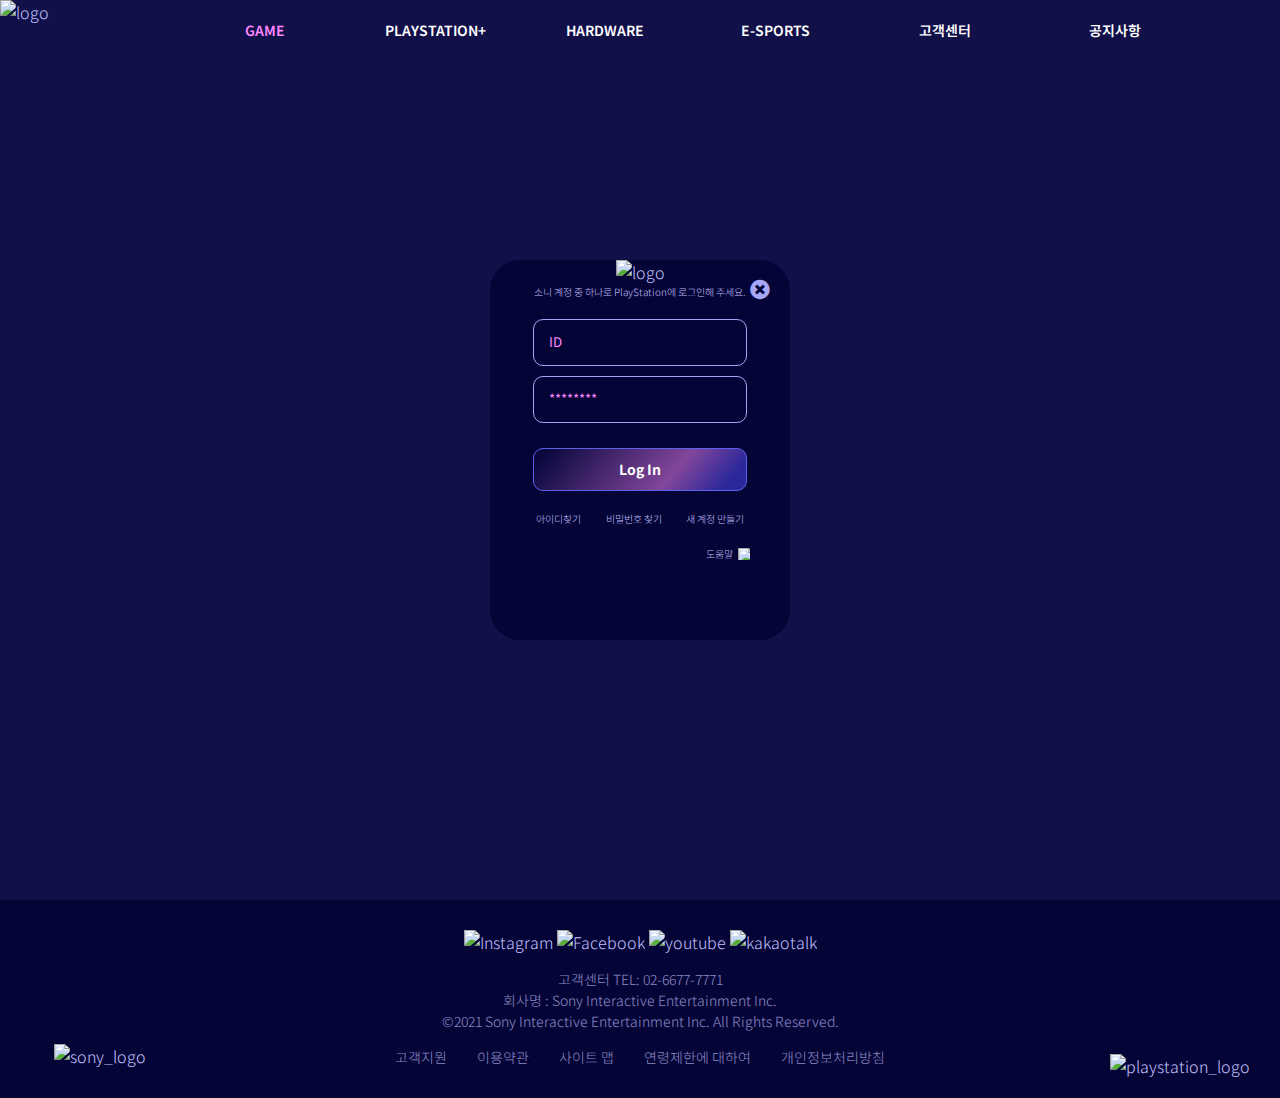
==== html/login.html @ 37c3e9d9 "upload" ====
<!DOCTYPE html>
<html lang="en">

<head>
    <meta charset="UTF-8" />
    <meta http-equiv="X-UA-Compatible" content="IE=edge" />
    <meta name="viewport" content="width=device-width, initial-scale=1.0" />

    <link rel="stylesheet" href="../css/reset.css" />
    <link rel="stylesheet" href="../css/common.css" />
    <link rel="stylesheet" href="../css/login.css" />
    <link rel="stylesheet" href="https://use.fontawesome.com/releases/v5.7.2/css/all.css" />

    <link rel="icon" type="image/x-icon" href="../image/image_main/A_선png.png" />

    <title>로그인</title>
</head>

<body>
    <!-- 헤더 -->
    <header class="header">
        <div class="inner">
            <h1 class="logo">
                <a href="../index.html">
                    <img src="../image/image_main/A_단색채움png.png" alt="logo" />
                </a>
            </h1>
            <nav class="gnb_wrap">
                <ul class="global_nav_bar fs_14">
                    <li>
                        <a href="../html/sub01_game.html"><span>GAME</span></a>
                    </li>
                    <li><a href="../html/sub02_ps-plus.html">PLAYSTATION+</a></li>
                    <li><a href="#">HARDWARE</a></li>
                    <li><a href="../html/sub03_e-sports.html">E-SPORTS</a></li>
                    <li><a href="../html/sub04_customer.html">고객센터</a></li>
                    <li><a href="../html/sub05_notice-breaknews.html">공지사항</a></li>
                </ul>
                <ul class="local_nav_bar">
                    <li>
                        <ul class="sub-menu">
                            <li>플레이스테이션 스토어</li>
                            <li>PS5</li>
                            <li>PS4</li>
                            <li>PS VR</li>
                            <li>PS PLUS</li>
                            <li>프로모션</li>
                        </ul>
                    </li>
                    <li>
                        <ul class="sub-menu">
                            <li>정기구독</li>
                            <li>기프트카드</li>
                            <li>혜택</li>
                            <li>PS5 엔터테인먼트</li>
                            <li>PS4 엔터테인먼트</li>
                        </ul>
                    </li>
                    <li>
                        <ul class="sub-menu">
                            <li>PS5</li>
                            <li>PS4</li>
                            <li>PS4 프로</li>
                            <li>PS4 VR</li>
                            <li>무선 컨트롤러</li>
                            <li>무선 헤드셋</li>
                        </ul>
                    </li>
                    <li>
                        <ul class="sub-menu">
                            <li>토너먼트</li>
                            <li>playstation ARENA</li>
                        </ul>
                    </li>
                    <li>
                        <ul class="sub-menu">
                            <li>고객지원</li>
                            <li>자주있는 질문</li>
                            <li>제품 등록 / 보증</li>
                            <li>나의 PSN 상태</li>
                        </ul>
                    </li>
                    <li>
                        <ul class="sub-menu">
                            <li>새로운 소식</li>
                            <li>공지사항</li>
                            <li>보도자료</li>
                        </ul>
                    </li>
                </ul>
            </nav>
            <nav class="mobile_gnb_wrap">
                <ul class="mobile_global_nav_bar fs_14">
                    <li>
                        <div class="main-menu">
                            <a href="../html/sub01_game.html">GAME</a>
                            <i class="fa fa-sort-down"></i>
                        </div>
                        <div class="mobile_sub-menu active">
                            <p>플레이스테이션 스토어</p>
                            <p>PS5</p>
                            <p>PS4</p>
                            <p>PS VR</p>
                            <p>PS PLUS</p>
                            <p>프로모션</p>
                        </div>
                    </li>
                    <li>
                        <div class="main-menu">
                            <a href="../html/sub02_ps-plus.html">PLAYSTATION+</a>
                            <i class="fa fa-sort-down"></i>
                        </div>
                        <div class="mobile_sub-menu">
                            <p>정기구독</p>
                            <p>기프트카드</p>
                            <p>혜택</p>
                            <p>PS5 엔터테인먼트</p>
                            <p>PS4 엔터테인먼트</p>
                        </div>
                    </li>
                    <li>
                        <div class="main-menu">
                            <a href="#">HARDWARE</a>
                            <i class="fa fa-sort-down"></i>
                        </div>
                        <div class="mobile_sub-menu">
                            <p>PS5</p>
                            <p>PS4</p>
                            <p>PS4 프로</p>
                            <p>PS4 VR</p>
                            <p>무선 컨트롤러</p>
                            <p>무선 헤드셋</p>
                        </div>
                    </li>
                    <li>
                        <div class="main-menu">
                            <a href="../html/sub03_e-sports.html">E-SPORTS</a>
                            <i class="fa fa-sort-down"></i>
                        </div>
                        <div class="mobile_sub-menu">
                            <p>토너먼트</p>
                            <p>playstation ARENA</p>
                        </div>
                    </li>
                    <li>
                        <div class="main-menu">
                            <a href="../html/sub04_customer.html">고객센터</a>
                            <i class="fa fa-sort-down"></i>
                        </div>
                        <div class="mobile_sub-menu">
                            <p>고객지원</p>
                            <p>자주있는 질문</p>
                            <p>제품 등록 / 보증</p>
                            <p>나의 PSN 상태</p>
                        </div>
                    </li>
                    <li>
                        <div class="main-menu">
                            <a href="../html/sub05_notice-breaknews.html">공지사항</a>
                            <i class="fa fa-sort-down"></i>
                        </div>
                        <div class="mobile_sub-menu">
                            <p>새로운 소식</p>
                            <p>공지사항</p>
                            <p>보도자료</p>
                        </div>
                    </li>
                </ul>
            </nav>
            <ul class="menu_icon">
                <li>
                    <i class="fa fa-search"></i>
                </li>
                <li>
                    <a href="../html/login.html"><i class="fa fa-user-circle"></i></a>
                </li>
                <li>
                    <!-- <i class="fa fa-align-justify"></i> -->
                    <div class="align_justify">
                        <span></span>
                        <span></span>
                        <span></span>
                    </div>
                </li>
            </ul>
        </div>
    </header>

    <!-- 서치팝업 -->
    <div class="pop_search">
        <div class="close">
            <i class="fa fa-times-circle"></i>
        </div>
        <div class="search_input">
            <input type="search" placeholder="_search" />
            <i class="fa fa-search"></i>
        </div>
        <div class="underline"></div>
        <div class="saerch_tag">
            <div class="tag_button">
                <span>#데스루프</span>
            </div>
            <div class="tag_button">
                <span>#바이오하자드</span>
            </div>
        </div>
    </div>

    <main class="main">
        <!-- 로그인 창 -->
        <div class="login_wrap">
            <div class="inner">
                <div class="top">
                    <a href="../index.html">
                        <img src="../image/image_main/A_단색채움png.png" alt="logo" />
                    </a>
                    <div id="close">
                        <i class="fa fa-times-circle"></i>
                    </div>
                </div>
                <p class="fs_10">소니 계정 중 하나로 PlayStation에 로그인해 주세요.</p>
                <div class="inputBox">
                    <input type="text" name="id" id="id" placeholder="ID" />
                    <input type="password" name="pw" id="pw" placeholder="********" />
                    <div class="button"><a href="#">Log In</a></div>
                </div>
                <div class="txtbox fs_10">
                    <ul>
                        <li>아이디찾기</li>
                        <li>비밀번호 찾기</li>
                        <li>새 계정 만들기</li>
                    </ul>
                </div>
                <div class="help">
                    <p class="fs_10">도움말</p>
                    <img src="../image/icon/icon_help.png" alt="help" />
                </div>
            </div>
        </div>
    </main>

    <!-- 풋터 -->
    <footer class="footer">
        <div class="sony_logo">
            <img src="../image/image_main/sony_logo.png" alt="sony_logo" />
        </div>
        <div class="txtbox">
            <div class="sns">
                <a href="#">
                    <img src="../image/icon/Instagram.png" alt="Instagram" />
                </a>
                <a href="#">
                    <img src="../image/icon/Facebook.png" alt="Facebook" />
                </a>
                <a href="#">
                    <img src="../image/icon/youtube.png" alt="youtube" />
                </a>
                <a href="#">
                    <img src="../image/icon/kakaotalk.png" alt="kakaotalk" />
                </a>
            </div>
            <div class="copy">
                <div class="adress">
                    <p>
                        고객센터 TEL: 02-6677-7771<br /> 회사명 : Sony Interactive Entertainment Inc.<br /> ©2021 Sony Interactive Entertainment Inc. All Rights Reserved.
                    </p>
                </div>
            </div>
            <div class="support">
                <ul>
                    <li><a href="#">고객지원</a></li>
                    <li><a href="#">이용약관</a></li>
                    <li><a href="#">사이트 맵</a></li>
                    <li><a href="#">연령제한에 대하여</a></li>
                    <li><a href="#">개인정보처리방침</a></li>
                </ul>
            </div>
        </div>
        <div class="playstation_logo">
            <img src="../image/image_main/playstation_logo.png" alt="playstation_logo" />
        </div>
    </footer>

    <script src="../js/jquery-1.12.4.js"></script>

    <script type="text/javascript">
        $("#close").click(function() {
            window.history.back();
        });

        // 헤더 / 서치팝업
        $(".header .fa-search").click(function() {
            $(".pop_search").fadeToggle();
        });
        $(".pop_search .fa-times-circle").click(function() {
            $(".pop_search").fadeOut();
        });
        $(".menu_icon .align_justify").click(function() {
            $(".header, header .global_nav_bar li a, .align_justify").toggleClass(
                "active"
            );
        });
        // 모바일메뉴
        $(".mobile_global_nav_bar li").click(function() {
            $(this).siblings().children(".main-menu").removeClass("active");
            $(this).children(".main-menu").toggleClass("active");

            $(".mobile_sub-menu").stop().slideUp();
            $(this).children(".mobile_sub-menu").stop().slideToggle();
        });
    </script>
</body>

</html>
---- css/common.css ----
/* 폰트 */

@import url("https://fonts.googleapis.com/css2?family=Noto+Sans+KR:wght@100;300;400;500;700;900&display=swap");

/* font-family: "Noto Sans KR", sans-serif; */

@import url("https://fonts.googleapis.com/css2?family=Orbitron:wght@400;500;600;700;800;900&display=swap");

/* font-family: "Orbitron", sans-serif; */


/* 리셋 css*/

html,
body,
div,
span,
applet,
object,
iframe,
h1,
h2,
h3,
h4,
h5,
h6,
p,
blockquote,
pre,
a,
abbr,
acronym,
address,
big,
cite,
code,
del,
dfn,
em,
img,
ins,
kbd,
q,
s,
samp,
small,
strike,
strong,
sub,
sup,
tt,
var,
b,
u,
i,
center,
dl,
dt,
dd,
ol,
ul,
li,
fieldset,
form,
label,
legend,
table,
caption,
tbody,
tfoot,
thead,
tr,
th,
td,
article,
aside,
canvas,
details,
embed,
figure,
figcaption,
footer,
header,
hgroup,
menu,
nav,
output,
ruby,
section,
summary,
time,
mark,
audio,
video {
    margin: 0;
    padding: 0;
    border: 0;
    font-size: 100%;
    font: inherit;
    vertical-align: baseline;
}

article,
aside,
details,
figcaption,
figure,
footer,
header,
hgroup,
menu,
nav,
section {
    display: block;
}

blockquote,
q {
    quotes: none;
}

blockquote:before,
blockquote:after,
q:before,
q:after {
    content: "";
    content: none;
}

table {
    border-collapse: collapse;
    border-spacing: 0;
}

html {
    scroll-behavior: smooth;
}

body {
    background-color: #111049;
    color: #c2c2ff;
    font-family: "Noto Sans KR", sans-serif;
    line-height: 1.5;
    font-weight: 300;
}

.container {
    min-width: 1420px;
    max-width: 1920px;
    position: relative;
    overflow: hidden;
}

a {
    text-decoration: none;
    color: #c2c2ff;
}

ol,
ul,
li {
    list-style: none;
}


/* 버튼 / 아이콘 */

.button {
    border: 2px solid #ff88ff;
    border-radius: 30px;
    display: inline-block;
    font-size: 14px;
    font-weight: 700;
    padding: 4px 25px;
    text-align: center;
    transition: 0.5s;
}

.button:hover {
    background-color: #ff88ff;
    transition: 0.5s;
}

.button a {
    color: #fff;
}

.button a:hover {
    font-weight: 700;
    color: #111049;
}

.fa {
    cursor: pointer;
    font-size: 22px;
    color: #c2c2ff;
    transition: 0.5s;
}

.fa:hover {
    color: #ff88ff;
}


/* 헤더 */

.header {
    width: 100%;
    height: 60px;
    box-sizing: border-box;
    position: fixed;
    left: 0;
    top: 0;
    background-color: #111049;
    z-index: 10000;
    transition: 1s;
    overflow: hidden;
}

.header.active {
    height: 340px;
    background-color: #050437;
}

.header .global_nav_bar li a.active {
    color: #ff88ff;
}

.header .inner {
    display: flex;
    justify-content: space-between;
    align-items: center;
    margin: 0px auto;
    width: 1400px;
    height: 60px;
    position: relative;
}

.logo {
    position: absolute;
    left: 0;
    top: 0;
}

.logo img {
    width: 60px;
    height: 60px;
}

.gnb_wrap {
    position: absolute;
    left: 50%;
    top: 0;
    transform: translateX(-50%);
}

.mobile_gnb_wrap {
    display: none;
}

.global_nav_bar,
.menu_icon {
    display: flex;
    align-items: center;
}

.global_nav_bar li a {
    color: #fff;
    font-weight: 600;
    transition: 1s;
}

.global_nav_bar li a:hover {
    color: #ff88ff;
    font-weight: 600;
}

.global_nav_bar li {
    width: 150px;
    height: 60px;
    line-height: 60px;
    margin-right: 20px;
    text-align: center;
}

.global_nav_bar li span {
    color: #ff88ff;
    font-weight: 600;
}

.local_nav_bar {
    display: flex;
}

.sub-menu {
    margin-top: 10px;
    font-size: 14px;
    text-align: center;
}

.sub-menu li {
    width: 150px;
    height: 40px;
    line-height: 40px;
    margin-right: 20px;
    cursor: pointer;
}

.sub-menu li:hover {
    color: #fff;
}

.menu_icon {
    position: absolute;
    right: 0;
    top: 0;
    height: 60px;
    align-items: center;
}

.menu_icon li {
    margin-right: 20px;
}

.menu_icon li:nth-child(3) {
    margin-right: 0;
}

.menu_icon .align_justify {
    width: 20px;
    height: 20px;
    cursor: pointer;
}

.menu_icon .align_justify span {
    display: block;
    width: 100%;
    height: 4px;
    border-radius: 4px;
    margin-bottom: 4px;
    background-color: #c2c2ff;
    transition: 0.5s;
}

.menu_icon .align_justify:hover span {
    background-color: #ff88ff;
}

.menu_icon .align_justify span:last-child {
    margin-bottom: 0;
}

.align_justify.active span:nth-child(1) {
    transform: translateY(0);
}

.align_justify.active span:nth-child(2) {
    transform: translateY(-8px);
}

.align_justify.active span:nth-child(3) {
    transform: translateY(-16px);
}


/* 서치팝업 */

.pop_search {
    display: none;
    position: fixed;
    left: 62%;
    top: 15px;
    width: 400px;
    height: 220px;
    background-color: #050437;
    border-radius: 20px;
    z-index: 20000;
    box-shadow: 5px 5px 5px rgba(0, 0, 0, 0.4);
}

.pop_search .fa-times-circle {
    position: absolute;
    top: 20px;
    right: 20px;
}

.search_input {
    display: flex;
    margin-top: 60px;
}

.search_input .fa-search,
.pop_search input {
    font-size: 18px;
    line-height: 40px;
}

.pop_search input {
    background-color: #050437;
    border: none;
    width: 300px;
    color: #ff88ff;
    padding-left: 50px;
}

.underline {
    display: block;
    height: 3px;
    background: radial-gradient(#6868f1 10%, transparent 70%);
}

.pop_search input:focus {
    outline: none;
}

.saerch_tag {
    margin-top: 30px;
    width: 300px;
    height: 50px;
    display: flex;
    justify-content: right;
}

.saerch_tag .tag_button span {
    line-height: 30px;
    font-size: 16px;
    padding: 0 15px;
    color: #ff88ff;
}

.saerch_tag .tag_button {
    background-color: #111049;
    border-radius: 20px;
    height: 30px;
    cursor: pointer;
    margin: 5px;
}


/* 페이지넘버 */

.page_number {
    max-width: 400px;
    margin: 0 auto;
    padding: 100px;
    display: flex;
    justify-content: space-between;
    align-items: center;
    text-align: center;
}

.page_number .fa {
    font-size: 20px;
    color: #ff88ff;
}

.page_number ul {
    display: flex;
}

.page_number ul li a {
    padding: 0px 20px;
}

.page_number ul li a span {
    color: #ff88ff;
}


/* 풋터 */

.sony_logo {
    width: 200px;
}

.playstation_logo {
    width: 200px;
    margin-bottom: -10px;
}

.footer {
    padding: 30px 0;
    background-color: #050437;
    display: flex;
    justify-content: space-between;
    align-items: flex-end;
    text-align: center;
}

.support ul {
    display: flex;
    align-items: center;
    justify-content: space-between;
}

.support ul li {
    padding: 0 15px;
    font-size: 14px;
}

.support ul li:first-child {
    padding-left: 0;
}

.support ul li:last-child {
    padding-right: 0;
}

.copy {
    margin: 15px 0;
}

.support,
.copy {
    font-size: 14px;
    color: #c2c2ff;
    opacity: 0.7;
}


/* 폰트사이즈 / 색상 / 정렬 /두께  */


/* font-size */

.fs_10 {
    font-size: 10px;
}

.fs_12 {
    font-size: 12px;
}

.fs_14 {
    font-size: 14px;
}

.fs_20 {
    font-size: 20px;
}

.fs_30 {
    font-size: 30px;
}

.fs_50 {
    font-size: 50px;
    color: #fff;
    font-family: "Orbitron", sans-serif;
    text-align: center;
    padding-top: 100px;
    word-spacing: 20px;
    font-weight: 600;
}


/* font-color */

.fc_pink {
    color: #ff88ff;
}


/* text-align */

.ta_c {
    text-align: center;
}


/* weight */

.fw_100 {
    font-weight: 100;
}

.fw_400 {
    font-weight: 400;
}

.fw_600 {
    font-weight: 600;
}

@media screen and (max-width: 767px) {
    /* 헤더 */
    .header .inner {
        width: 100%;
        margin: 0 40px;
    }
    .header.active {
        height: 100vh;
    }
    .global_nav_bar,
    .local_nav_bar {
        display: none;
    }
    .mobile_gnb_wrap {
        display: block;
        position: absolute;
        right: 100px;
        top: 80px;
    }
    .main-menu {
        width: 180px;
        line-height: 40px;
        position: relative;
    }
    .main-menu a {
        color: #ff88ff;
        font-weight: 600;
        font-size: 16px;
    }
    .main-menu.active .fa-sort-down {
        color: #ff88ff;
        transform: scaleY(-1);
        top: 5px;
    }
    .main-menu .fa-sort-down {
        line-height: 40px;
        position: absolute;
        top: -5px;
        right: 10px;
        color: #6868f1;
        cursor: pointer;
        transition: 0.5s;
    }
    .mobile_sub-menu {
        display: none;
        text-indent: 20px;
    }
    .mobile_sub-menu p {
        line-height: 20px;
        font-size: 14px;
        color: #fff;
    }
    .menu_icon {
        right: 80px;
    }
    .pop_search {
        left: 0;
        width: 350px;
    }
    .container {
        min-width: auto;
    }
    .sony_logo,
    .playstation_logo,
    .support {
        display: none;
    }
    .footer .txtbox {
        margin: 0 auto;
    }
    .fs_50 {
        font-size: 30px;
        margin: 0 auto;
        width: 90%;
    }
    .page_number {
        padding: 40px 30px 60px;
    }
    .page_number ul li a {
        padding: 0px 10px;
    }
}
---- css/login.css ----
body {
    height: 100vh;
    position: relative;
}

.main {
    width: 100vw;
    height: 100vh;
    position: relative;
}

.login_wrap {
    width: 300px;
    height: 380px;
    background-color: #050437;
    border-radius: 30px;
    position: absolute;
    top: 50%;
    left: 50%;
    transform: translate(-50%, -50%);
    text-align: center;
}

.inner {
    width: 260px;
    margin: 0 auto;
}

.top a img {
    width: 80px;
    height: 80px;
}

#close .fa:hover {
    cursor: pointer;
    color: #ff88ff;
}

#close .fa {
    position: absolute;
    top: 20px;
    right: 20px;
    font-size: 20px;
    color: #a5a6f6;
}

.inputBox {
    margin: 15px 0;
}

.inputBox input {
    width: 70%;
    padding: 15px;
    background-color: #050437;
    border-radius: 10px;
    border: 1px solid #a5a6f6;
    margin: 5px 0;
    color: #fff;
    font-weight: 600;
}

.inputBox .button {
    width: 70%;
    padding: 10px 15px;
    background: linear-gradient( 130deg, rgba(17, 16, 73, 0.3) 5%, rgba(255, 136, 255, 0.5) 65%, rgba(80, 75, 255, 0.5) 90%);
    border-radius: 10px;
    border: 1px solid #5d5fef;
    margin: 5px auto;
    margin-top: 20px;
    color: #fff;
}

::placeholder {
    color: #ff88ff;
    font-family: "Noto Sans KR", sans-serif;
    font-weight: 400;
}

.login_wrap ul {
    margin: 0 auto;
    width: 80%;
    display: flex;
    justify-content: space-between;
}

.login_wrap ul li {
    position: relative;
    text-align: right;
}

.help {
    margin-top: 20px;
    display: flex;
    justify-content: flex-end;
    align-items: center;
}

.help img {
    width: 12px;
    height: 12px;
    margin: 0 20px 0 5px;
}
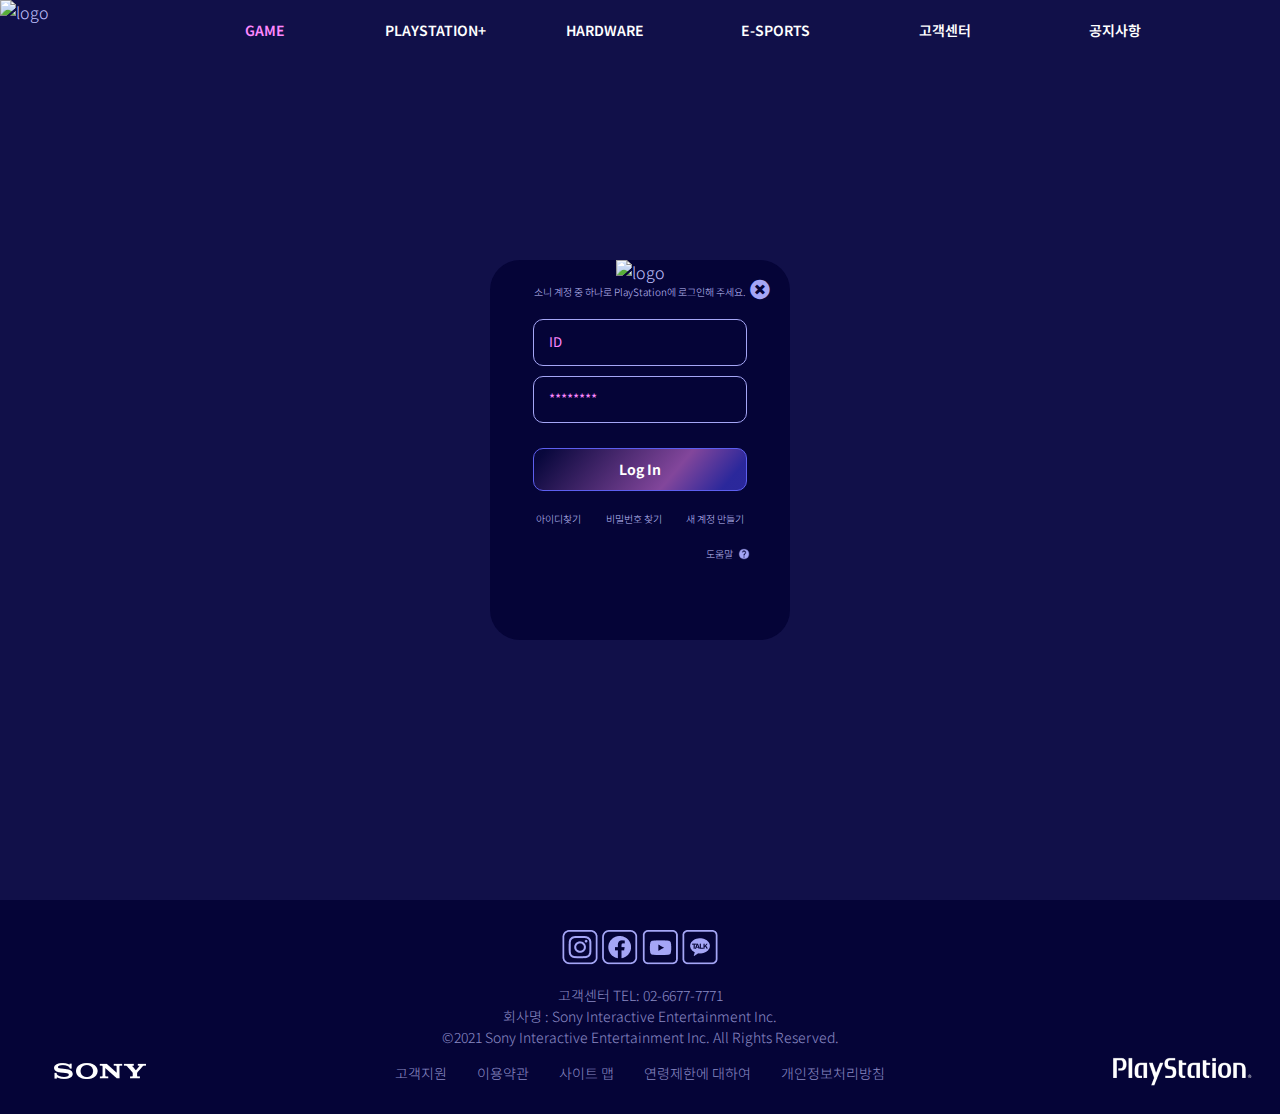
==== commit 9b5b7ad8: "Add files via upload" ====
--- a/html/login.html
+++ b/html/login.html
@@ -11,7 +11,7 @@
     <link rel="stylesheet" href="../css/login.css" />
     <link rel="stylesheet" href="https://use.fontawesome.com/releases/v5.7.2/css/all.css" />
 
-    <link rel="icon" type="image/x-icon" href="../image/image_main/A_선png.png" />
+    <link rel="icon" type="image/x-icon" href="../image_main/A_선png.png" />
 
     <title>로그인</title>
 </head>
@@ -22,7 +22,7 @@
         <div class="inner">
             <h1 class="logo">
                 <a href="../index.html">
-                    <img src="../image/image_main/A_단색채움png.png" alt="logo" />
+                    <img src="../image_main/A_단색채움png.png" alt="logo" />
                 </a>
             </h1>
             <nav class="gnb_wrap">
@@ -212,7 +212,7 @@
             <div class="inner">
                 <div class="top">
                     <a href="../index.html">
-                        <img src="../image/image_main/A_단색채움png.png" alt="logo" />
+                        <img src="../image_main/A_단색채움png.png" alt="logo" />
                     </a>
                     <div id="close">
                         <i class="fa fa-times-circle"></i>
@@ -233,7 +233,7 @@
                 </div>
                 <div class="help">
                     <p class="fs_10">도움말</p>
-                    <img src="../image/icon/icon_help.png" alt="help" />
+                    <img src="../icon/icon_help.png" alt="help" />
                 </div>
             </div>
         </div>
@@ -242,21 +242,21 @@
     <!-- 풋터 -->
     <footer class="footer">
         <div class="sony_logo">
-            <img src="../image/image_main/sony_logo.png" alt="sony_logo" />
+            <img src="../image_main/sony_logo.png" alt="sony_logo" />
         </div>
         <div class="txtbox">
             <div class="sns">
                 <a href="#">
-                    <img src="../image/icon/Instagram.png" alt="Instagram" />
+                    <img src="../icon/Instagram.png" alt="Instagram" />
                 </a>
                 <a href="#">
-                    <img src="../image/icon/Facebook.png" alt="Facebook" />
+                    <img src="../icon/Facebook.png" alt="Facebook" />
                 </a>
                 <a href="#">
-                    <img src="../image/icon/youtube.png" alt="youtube" />
+                    <img src="../icon/youtube.png" alt="youtube" />
                 </a>
                 <a href="#">
-                    <img src="../image/icon/kakaotalk.png" alt="kakaotalk" />
+                    <img src="../icon/kakaotalk.png" alt="kakaotalk" />
                 </a>
             </div>
             <div class="copy">
@@ -277,7 +277,7 @@
             </div>
         </div>
         <div class="playstation_logo">
-            <img src="../image/image_main/playstation_logo.png" alt="playstation_logo" />
+            <img src="../image_main/playstation_logo.png" alt="playstation_logo" />
         </div>
     </footer>
 
@@ -311,4 +311,4 @@
     </script>
 </body>
 
-</html>+</html>
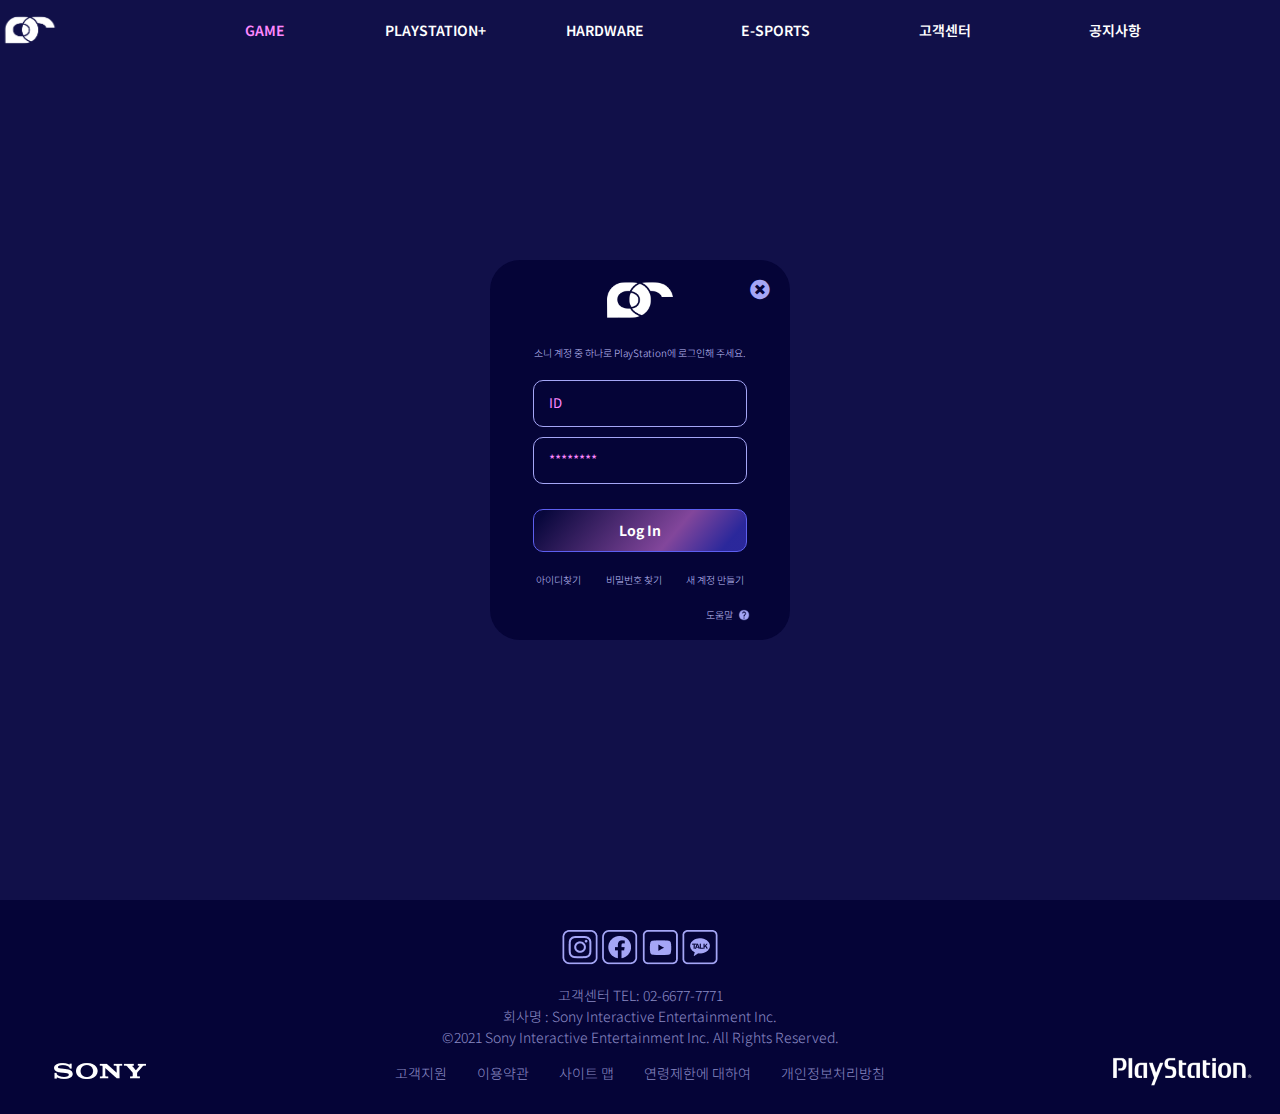
==== commit fb20d3af: "Add files via upload" ====
--- a/html/login.html
+++ b/html/login.html
@@ -6,12 +6,12 @@
     <meta http-equiv="X-UA-Compatible" content="IE=edge" />
     <meta name="viewport" content="width=device-width, initial-scale=1.0" />
 
-    <link rel="stylesheet" href="../css/reset.css" />
+<!--    <link rel="stylesheet" href="../css/reset.css" />-->
     <link rel="stylesheet" href="../css/common.css" />
     <link rel="stylesheet" href="../css/login.css" />
     <link rel="stylesheet" href="https://use.fontawesome.com/releases/v5.7.2/css/all.css" />
 
-    <link rel="icon" type="image/x-icon" href="../image_main/A_선png.png" />
+    <link rel="icon" type="image/x-icon" href="../image_logo/a_line.png" />
 
     <title>로그인</title>
 </head>
@@ -22,7 +22,7 @@
         <div class="inner">
             <h1 class="logo">
                 <a href="../index.html">
-                    <img src="../image_main/A_단색채움png.png" alt="logo" />
+                    <img src="../image_logo/sub_logo.png" alt="logo" />
                 </a>
             </h1>
             <nav class="gnb_wrap">
@@ -212,7 +212,7 @@
             <div class="inner">
                 <div class="top">
                     <a href="../index.html">
-                        <img src="../image_main/A_단색채움png.png" alt="logo" />
+                        <img src="../image_logo/sub_logo.png" alt="logo" />
                     </a>
                     <div id="close">
                         <i class="fa fa-times-circle"></i>
--- a/css/common.css
+++ b/css/common.css
@@ -585,8 +585,8 @@
 @media screen and (max-width: 767px) {
     /* 헤더 */
     .header .inner {
-        width: 100%;
-        margin: 0 40px;
+        width: 90%;
+        margin: 0 auto;
     }
     .header.active {
         height: 100vh;
@@ -635,7 +635,7 @@
         color: #fff;
     }
     .menu_icon {
-        right: 80px;
+        /*right: 80px;*/
     }
     .pop_search {
         left: 0;
@@ -663,4 +663,4 @@
     .page_number ul li a {
         padding: 0px 10px;
     }
-}+}
